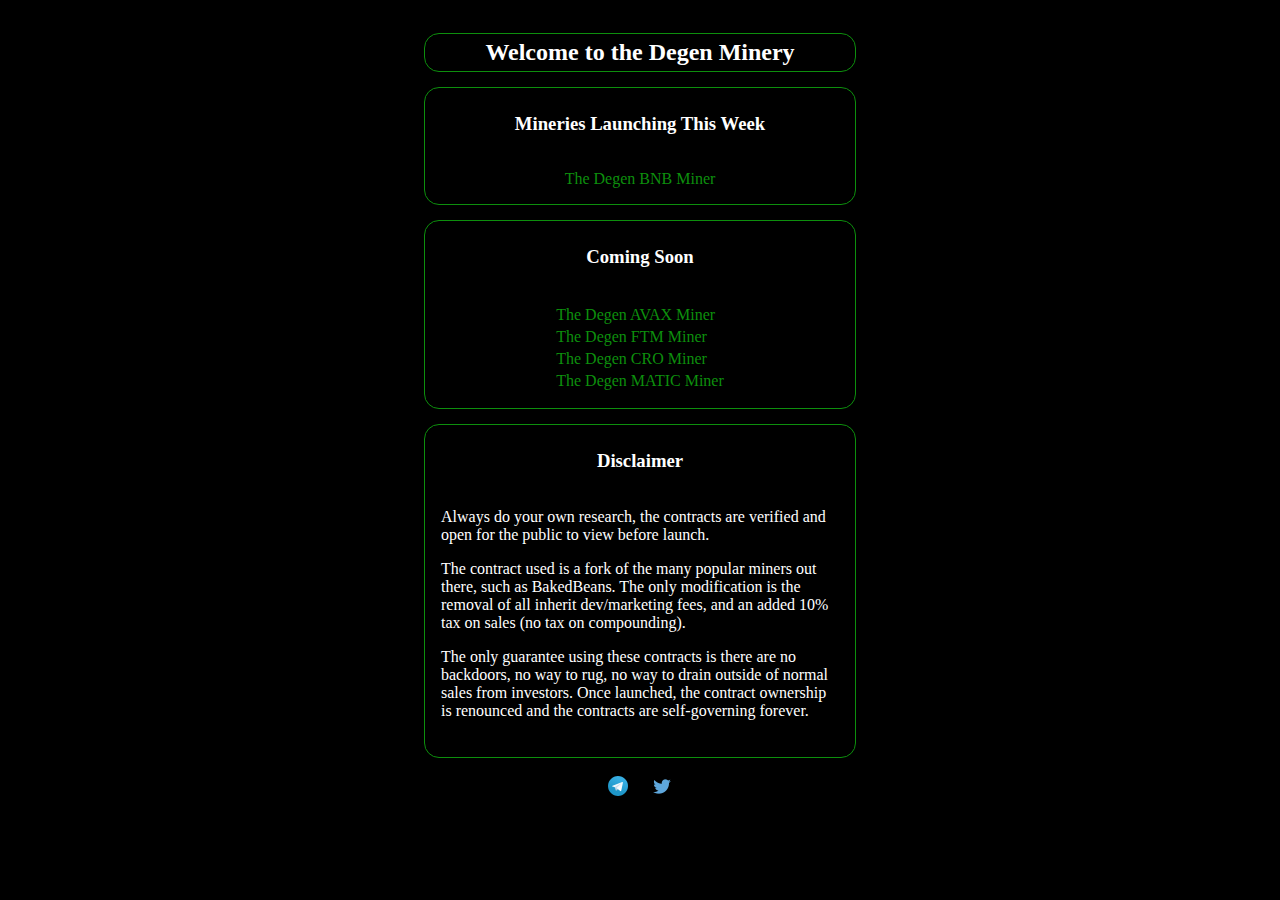
==== index.html @ 96f9ca47 "Update index.html" ====
<html lang="en">
<head>
    <meta charset="utf-8">
    <meta name="viewport" content="width=device-width, initial-scale=1">
    <meta name="description" content="The Degen Minery">
    <meta name="author" content="Bitty">
    <title>The Degen Minery</title>
<!-- BEGIN: CSS Assets-->
	<link rel="icon" href="favicon.ico" type="image/x-icon"/>
	<link rel="shortcut icon" href="favicon.ico" type="image/x-icon"/>
    <link rel="stylesheet" href="css/index.css" />
<!-- END: CSS Assets-->
	
</head>

<body>
<!----------------HEADER----------------->
	<div class="head"></div>
<!----------------HEADER----------------->
<!----------------CONTENT---------------->
	<div class="content">

		<div class="center border-green mgb15">
			<h2 class="center100">Welcome to the Degen Minery</h2>
		</div>

		<div class="center100 mgb15 border-green width400 padbot15">
			<table class="center100">
				<tr class="center100 mgb15">
					<td>	
						<h3>Mineries Launching This Week</h3>
					</td>
				</tr>
				<tr class="center100">
					<td>
						<a href="./bnb.html">The Degen BNB Miner</a>
					</td>
				</tr>					
			</table>
		</div>

		<div class="center100 mgb15 border-green width400 padbot15">
			<table class="center100">
				<tr class="center100 mgb15">
					<td class="">	
						<h3>Coming Soon</h3>
					</td>
				</tr>
				<tr>
					<td>
						<a href="">The Degen AVAX Miner</a>
					</td>
				</tr>	
				<tr>
					<td>
						<a href="">The Degen FTM Miner</a>
					</td>
				</tr>	
				<tr>
					<td>
						<a href="">The Degen CRO Miner</a>
					</td>
				</tr>	
				<tr>
					<td>
						<a href="">The Degen MATIC Miner</a>
					</td>
				</tr>					
			</table>
		</div>

		<div class="center100 mgb15 border-green width400 padbot15">
			<table class="center100">
				<tr class="center100">
					<td class="">	
						<h3>Disclaimer</h3>
					</td>
				</tr>
				<tr class="center100 mgb5">
					<td class="">	
						<p>Always do your own research, the contracts are verified and open for the public to view before launch.</p>
						<p>The contract used is a fork of the many popular miners out there, such as BakedBeans. The only modification is the removal of all inherit dev/marketing fees, and an added 10% tax on sales (no tax on compounding).</p>
						<p>The only guarantee using these contracts is there are no backdoors, no way to rug, no way to drain outside of normal sales from investors. 
							Once launched, the contract ownership is renounced and the contracts are self-governing forever.
						</p>
					</td>
				</tr>				
			</table>
		</div>

	</div>
<!----------------CONTENT---------------->
</body>

<footer class="center100">
	<table>
		<tr>
			<td>
				<a href="https://t.me/DegenMinery" target="_blank"><img alt="Telegram" class="social" src="img/telegram.svg"></a>
			</td>
			<td>
				<a href="https://twitter.com/DegenMinery" target="_blank"><img alt="Twitter" class="social" src="img/twitter.png"></a>
			</td>
		</tr>
	</table>
</footer>

</html>
---- css/index.css ----
html{scroll-behavior: smooth;} 


body{
	background: black;
	color: white;
}

.header{
	display: flex;
	text-align: center;
	margin: 0px auto;
	height: 100px;
	padding-bottom: 10px;
}

.bottom-blue{
	border-bottom: 1px solid #0000AA;
	padding-bottom: 10px;
}

.bottom-grey{
	border-bottom: 1px solid #333333;
	padding-bottom: 1px;
}
.header-links{
	justify-content: center;
}

@media only screen and (max-width: 600px){
	.header-links{
		justify-content: center;
		font-size: 16px;
		margin: 0px;
		padding: 0px;
	}
}

.text-center{
	text-align: center;
}

.content{
	padding-top: 25px;
}

.input{
	width: 100%;
	max-width: 400px;
}

.header-logo{
	max-height: 150px;
	height:auto;
	max-width: 150px;
	width: 20vw;
	position: absolute;
	display: flex;
}

.header-text{
	padding-top: 5px;
	font-size: 60px;
	margin: auto;
	width: 60vw;
	font-family: glo-hal;
}

@media only screen and (max-width: 900px){
	.header-text{
		font-size: 30px;
	}
}

.center{
	display: flex;
	justify-content: center;
	margin: auto;
	width: 75%;
}

.center100{
	display: flex;
	justify-content: center;
	margin: auto;
	width: 100%;
}

@media only screen and (max-width: 900px){
	.center{
		display: flex;
		justify-content: center;
		margin: auto;
		width: 95%;
	}
}

.flex{
	display: flex;
}

.inline{
	display: inline;
}

.block{
	display: block;
}

.mgb5{
	margin-bottom: 5px;
}

.mgb15{
	margin-bottom: 15px;
}

.width400{
	width:400px;
}

.fullwidth{
	width: 100%;
}

.border-green{
	border: 1px solid #0d8f0d;
	border-radius: 15px;
	padding: 5px 15px;
	width: 400px;
}

.border-yellow{
	border: 1px solid #f3c944;
	border-radius: 15px;
	padding: 5px 15px;
	width: 400px;
}

.bnb-color{
	color: #f3c944;
}

@media only screen and (max-width: 400px){
	.center{
		font-size: 14px;
		width: 100% !important;
		margin: 0 auto;
		padding-right: 0px;
		padding-left: 0px;
	}
	.inner{
		font-size: 12px;
		width: 100%;
		padding: 3px 5px 3px 5px;
	}
}

.social{
	height: auto;
	width: 20px;
	margin: 0 10 0 10;
}

.home{
	height: auto;
	width: 22px;
}

.padbot15{
	padding-bottom: 15px;
}

.padtop15{
	padding-top: 15px;
}

a:link {
	color: #0d8f0d;
	background-color: transparent;
	text-decoration: none;
  }
  
a:visited {
	color: #0d8f0d;
	background-color: transparent;
	text-decoration: none;
}

.wallet-connector{
	width: 400px;
	height: 45px;
	background: red;
	border: 1px solid red;
	border-radius: 15px;
	padding: 5px 15px;
	transition-duration: 0.4s;
	color: white;
}

.wallet-connector:hover{
	background: grey;
}

.wallet-connector:active{
	background: lightgray;
}

.wallet-connected{
	width: 400px;
	height: 45px;
	background: #0d8f0d;
	border: 1px solid #0d8f0d;
	border-radius: 15px;
	padding: 5px 15px;
	transition-duration: 0.4s;
	color: white;
}

.wallet-connected:hover{
	background: grey;
}

.wallet-connected:active{
	background: lightgray;
}

.text-left{
	text-align: left;
}

.text-right{
	text-align: right;
}

.text-center{
	text-align: center;
}
  
input {
    background: #6d6d6d;
	color: white;
}

.input:focus,
textarea:focus,
select:focus {
    outline: none !important;
}

::placeholder {
    /* Chrome, Firefox, Opera, Safari 10.1+ */
    color: #333333 !important;
    opacity: 1;
    /* Firefox */
}

/* Chrome, Safari, Edge, Opera */
input::-webkit-outer-spin-button,
input::-webkit-inner-spin-button {
    -webkit-appearance: none;
    margin: 0;
}

/* Firefox */
input[type=number] {
    -moz-appearance: textfield;
}

::placeholder {
  color: #333333;
  opacity: 1; /* Firefox */
}

:-ms-input-placeholder { /* Internet Explorer 10-11 */
 color: 333333;
}

::-ms-input-placeholder { /* Microsoft Edge */
 color: 333333;
}

.buy-button{
	display: inline-block;
	outline: 0;
	cursor: pointer;
	border: none;
	padding: 0 56px;
	height: 45px;
	line-height: 45px;
	border-radius: 7px;
	background-color: #015ac0;
	color: white;
	font-weight: 400;
	font-size: 16px;
	box-shadow: 0 4px 14px 0 rgb(0 118 255 / 39%);
	transition: background 0.2s ease,color 0.2s ease,box-shadow 0.2s ease;
}
.buy-button:hover{
	background: rgba(0,150,255,0.9);
	box-shadow: 0 6px 20px rgb(0 118 255 / 23%);
}

.sell-button{
	outline: 0;
	cursor: pointer;
	border: none;
	padding: 0 56px;
	height: 45px;
	line-height: 45px;
	border-radius: 7px;
	background-color: #015ac0;
	color: white;
	font-weight: 400;
	font-size: 16px;
	box-shadow: 0 4px 14px 0 rgb(0 118 255 / 39%);
	transition: background 0.2s ease,color 0.2s ease,box-shadow 0.2s ease;
}
.sell-button:hover{
	background: rgba(0,150,255,0.9);
	box-shadow: 0 6px 20px rgb(0 118 255 / 23%);
}

.compound-button{
	outline: 0;
	cursor: pointer;
	border: none;
	padding: 0 56px;
	height: 45px;
	line-height: 45px;
	border-radius: 7px;
	background-color: #015ac0;
	color: white;
	font-weight: 400;
	font-size: 16px;
	box-shadow: 0 4px 14px 0 rgb(0 118 255 / 39%);
	transition: background 0.2s ease,color 0.2s ease,box-shadow 0.2s ease;
}
.compound-button:hover{
	background: rgba(0,150,255,0.9);
	box-shadow: 0 6px 20px rgb(0 118 255 / 23%);
}
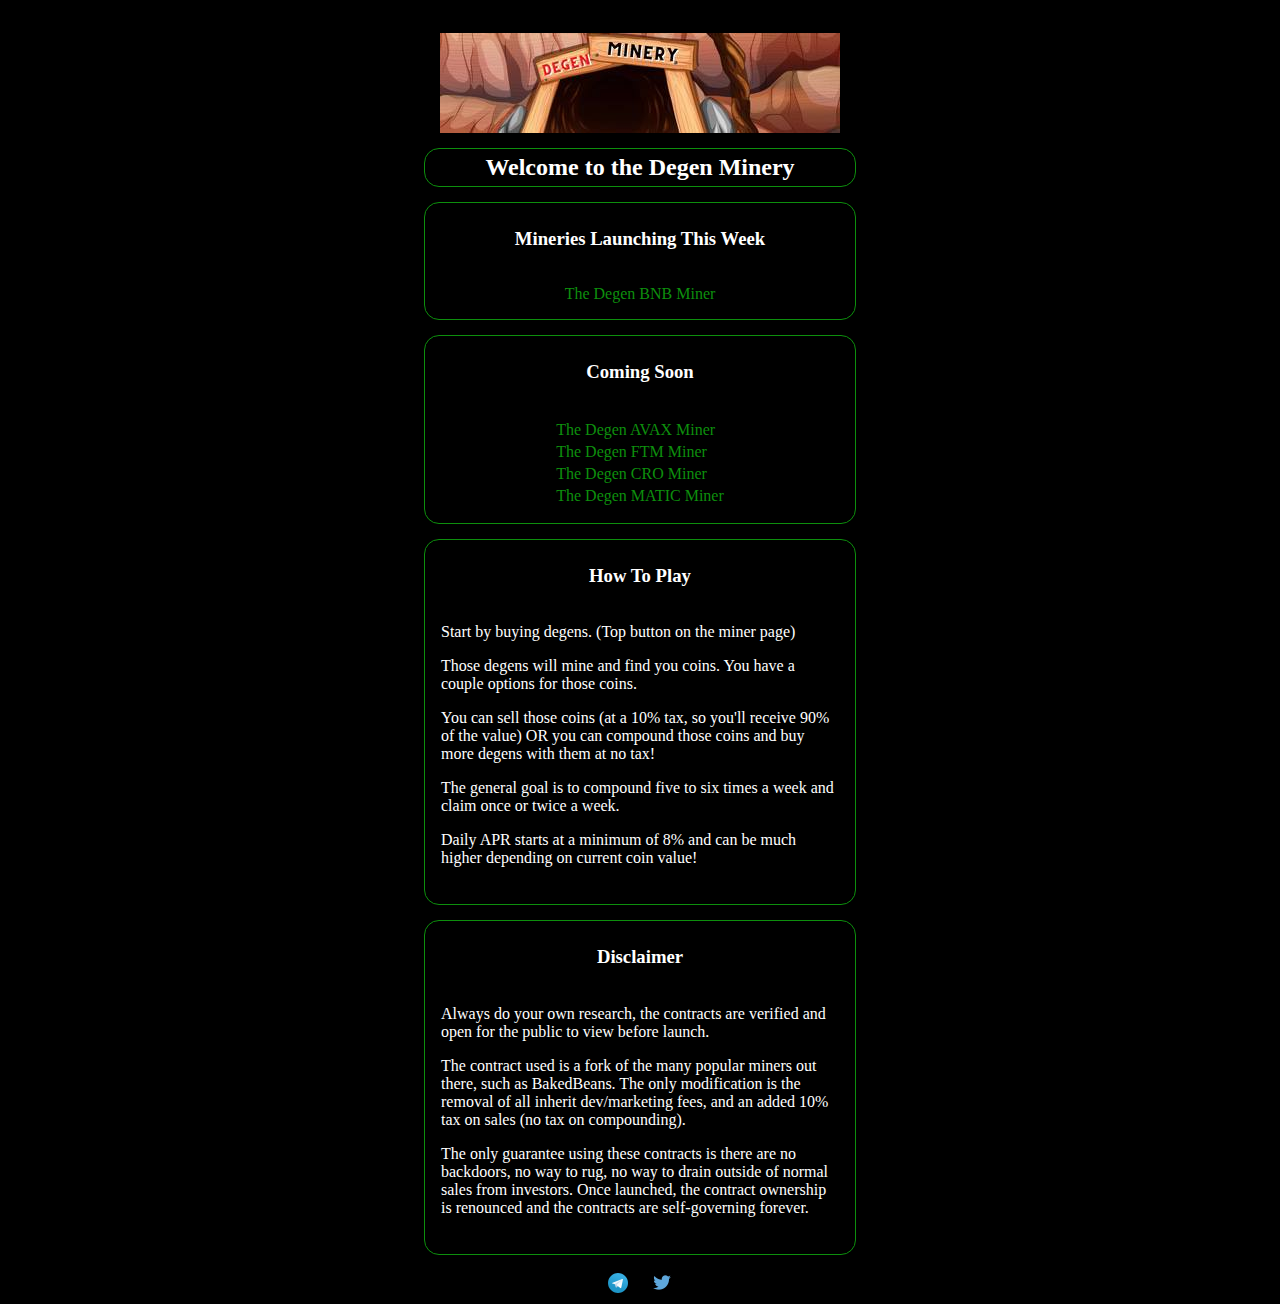
==== commit b9fe58f6: "cosmetics update" ====
--- a/index.html
+++ b/index.html
@@ -6,8 +6,8 @@
     <meta name="author" content="Bitty">
     <title>The Degen Minery</title>
 <!-- BEGIN: CSS Assets-->
-	<link rel="icon" href="favicon.ico" type="image/x-icon"/>
-	<link rel="shortcut icon" href="favicon.ico" type="image/x-icon"/>
+	<link rel="icon" href="img/favicon.png" type="image/x-icon"/>
+	<link rel="shortcut icon" href="img/favicon.png" type="image/x-icon"/>
     <link rel="stylesheet" href="css/index.css" />
 <!-- END: CSS Assets-->
 	
@@ -20,7 +20,11 @@
 <!----------------CONTENT---------------->
 	<div class="content">
 
-		<div class="center border-green mgb15">
+		<div class="center100 mgb15">
+			<img alt="" class="" src="img/landing-header.jpg">
+		</div>
+
+		<div class="center100 border-green mgb15">
 			<h2 class="center100">Welcome to the Degen Minery</h2>
 		</div>
 
@@ -73,6 +77,25 @@
 			<table class="center100">
 				<tr class="center100">
 					<td class="">	
+						<h3>How To Play</h3>
+					</td>
+				</tr>
+				<tr class="center100 mgb5">
+					<td class="">	
+						<p>Start by buying degens. (Top button on the miner page)</p>
+						<p>Those degens will mine and find you coins. You have a couple options for those coins.</p>
+						<p>You can sell those coins (at a 10% tax, so you'll receive 90% of the value) OR you can compound those coins and buy more degens with them at no tax!</p>
+						<p>The general goal is to compound five to six times a week and claim once or twice a week.</p>
+						<p>Daily APR starts at a minimum of 8% and can be much higher depending on current coin value!</p>
+					</td>
+				</tr>				
+			</table>
+		</div>
+
+		<div class="center100 mgb15 border-green width400 padbot15">
+			<table class="center100">
+				<tr class="center100">
+					<td class="">	
 						<h3>Disclaimer</h3>
 					</td>
 				</tr>
--- a/css/index.css
+++ b/css/index.css
@@ -116,7 +116,12 @@
 }
 
 .width400{
-	width:400px;
+	width: 400px;
+}
+
+.width400pad{
+	padding: 5px 15px;
+	width: 400px;
 }
 
 .fullwidth{
@@ -188,14 +193,13 @@
 }
 
 .wallet-connector{
-	width: 400px;
-	height: 45px;
 	background: red;
 	border: 1px solid red;
+	transition-duration: 0.4s;
+	color: white;
 	border-radius: 15px;
 	padding: 5px 15px;
-	transition-duration: 0.4s;
-	color: white;
+	width: 400px;
 }
 
 .wallet-connector:hover{
@@ -207,14 +211,13 @@
 }
 
 .wallet-connected{
-	width: 400px;
-	height: 45px;
 	background: #0d8f0d;
 	border: 1px solid #0d8f0d;
+	transition-duration: 0.4s;
+	color: white;
 	border-radius: 15px;
 	padding: 5px 15px;
-	transition-duration: 0.4s;
-	color: white;
+	width: 400px;
 }
 
 .wallet-connected:hover{
@@ -341,5 +344,50 @@
 	box-shadow: 0 6px 20px rgb(0 118 255 / 23%);
 }
 
-
-
+.popup-overlay {
+	/*Hides pop-up when there is no "active" class*/
+	visibility: hidden;
+	position: absolute;
+	background: black;
+	border: 3px solid #666666;
+	width: 200px;
+	height: 100px;
+	left: 50%;
+	right: 50%;
+  }
+  
+  .popup-overlay.active {
+	/*displays pop-up when "active" class is present*/
+	visibility: visible;
+	text-align: center;
+  }
+  
+  .popup-content {
+	/*Hides pop-up content when there is no "active" class */
+	visibility: hidden;
+  }
+  
+  .popup-content.active {
+	/*Shows pop-up content when "active" class is present */
+	visibility: visible;
+  }
+  
+  .popup-button {
+	display: inline-block;
+	vertical-align: middle;
+	border-radius: 30px;
+	margin: .20rem;
+	font-size: 1rem;
+	color: #666666;
+	background: #ffffff;
+	border: 1px solid #666666;
+  }
+  
+  .popup-button:hover {
+	border: 1px solid #666666;
+	background: black;
+	color: #ffffff;
+  }
+
+
+
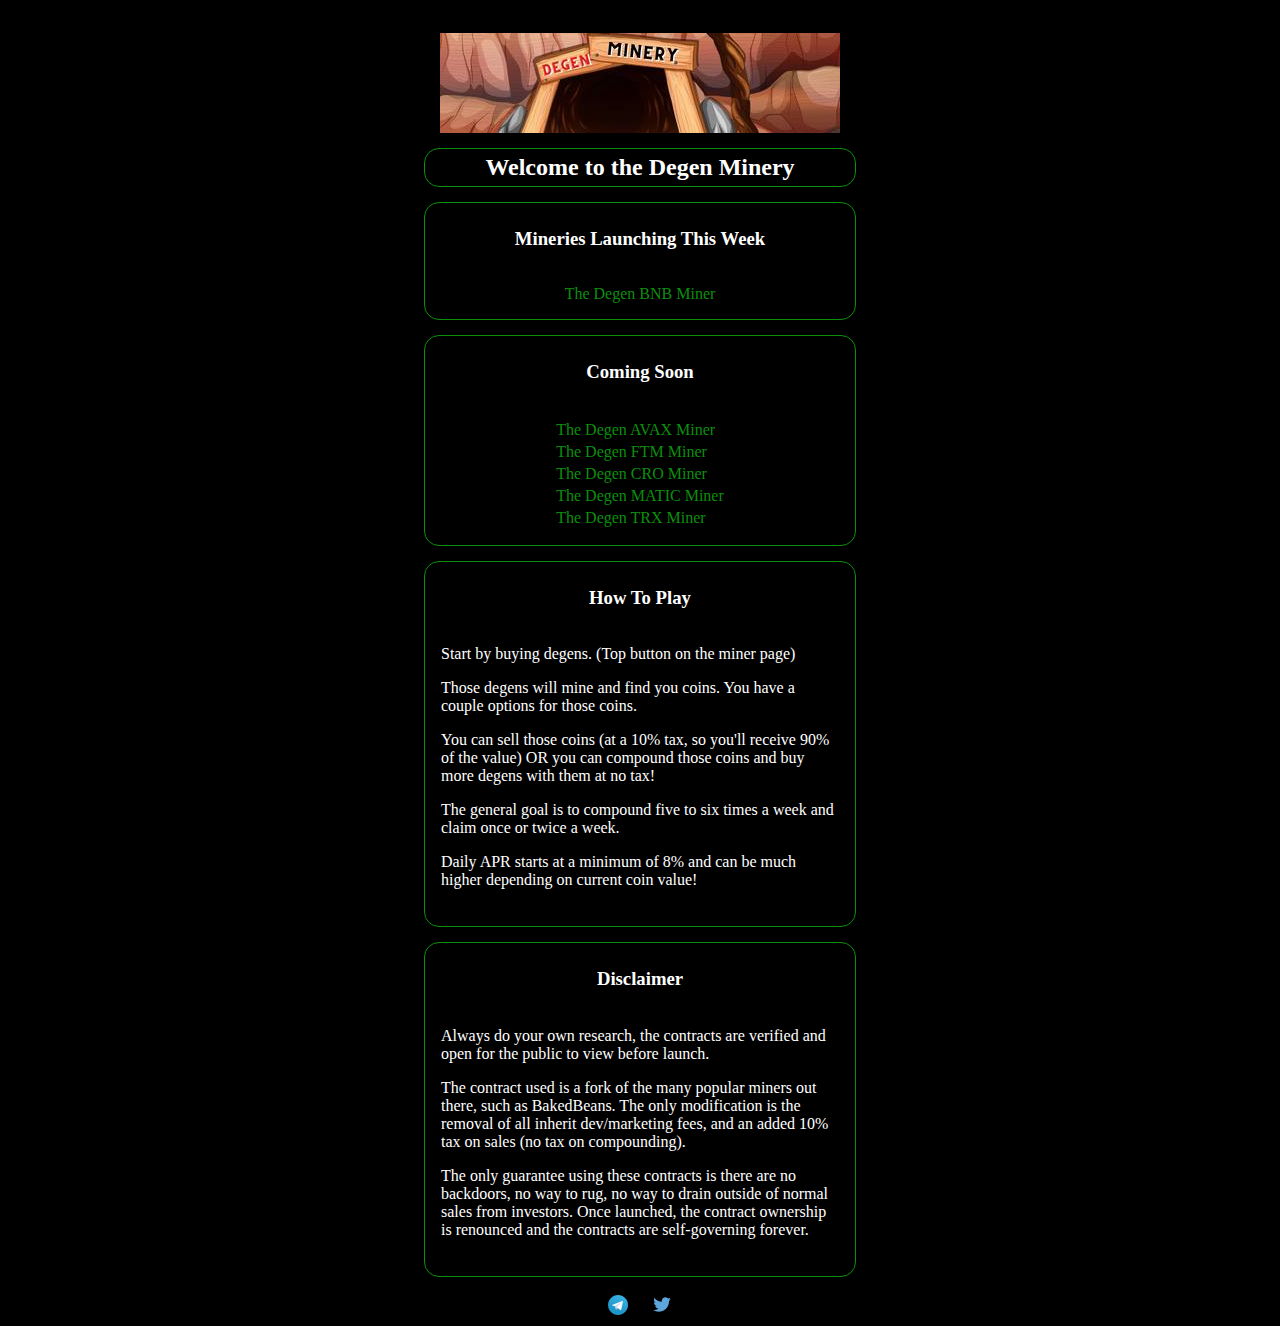
==== commit 2f41a552: "Update index.html" ====
--- a/index.html
+++ b/index.html
@@ -69,6 +69,11 @@
 					<td>
 						<a href="">The Degen MATIC Miner</a>
 					</td>
+				</tr>
+				<tr>
+					<td>
+						<a href="">The Degen TRX Miner</a>
+					</td>
 				</tr>					
 			</table>
 		</div>
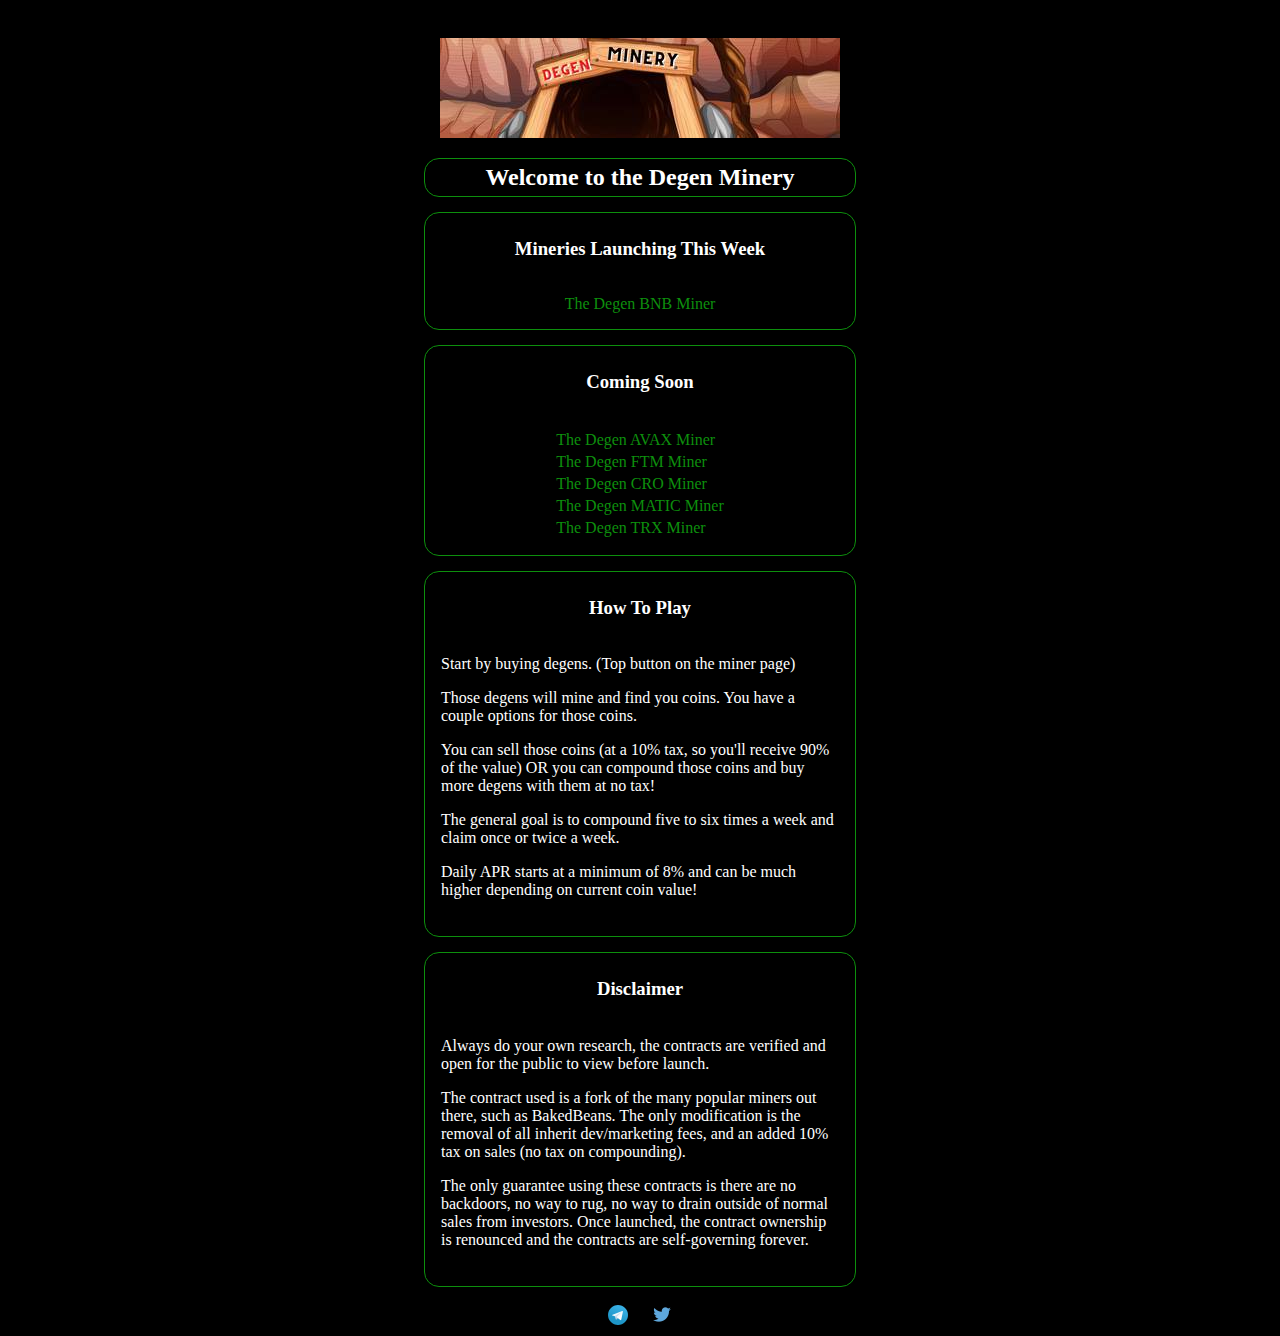
==== commit c6dd1f65: "cosmetics, ref-carryover, width fixes" ====
--- a/index.html
+++ b/index.html
@@ -20,8 +20,8 @@
 <!----------------CONTENT---------------->
 	<div class="content">
 
-		<div class="center100 mgb15">
-			<img alt="" class="" src="img/landing-header.jpg">
+		<div class="center100 width400pad mgb15">
+			<img alt="" src="img/landing-header.jpg">
 		</div>
 
 		<div class="center100 border-green mgb15">
@@ -37,7 +37,7 @@
 				</tr>
 				<tr class="center100">
 					<td>
-						<a href="./bnb.html">The Degen BNB Miner</a>
+						<a class="href-ref-link" href="/bnb.html">The Degen BNB Miner</a>
 					</td>
 				</tr>					
 			</table>
@@ -52,27 +52,27 @@
 				</tr>
 				<tr>
 					<td>
-						<a href="">The Degen AVAX Miner</a>
+						<a class="href-ref-link" href="">The Degen AVAX Miner</a>
 					</td>
 				</tr>	
 				<tr>
 					<td>
-						<a href="">The Degen FTM Miner</a>
+						<a class="href-ref-link" href="">The Degen FTM Miner</a>
 					</td>
 				</tr>	
 				<tr>
 					<td>
-						<a href="">The Degen CRO Miner</a>
+						<a class="href-ref-link" href="">The Degen CRO Miner</a>
 					</td>
 				</tr>	
 				<tr>
 					<td>
-						<a href="">The Degen MATIC Miner</a>
+						<a class="href-ref-link" href="">The Degen MATIC Miner</a>
 					</td>
 				</tr>
 				<tr>
 					<td>
-						<a href="">The Degen TRX Miner</a>
+						<a class="href-ref-link" href="">The Degen TRX Miner</a>
 					</td>
 				</tr>					
 			</table>
@@ -120,8 +120,8 @@
 <!----------------CONTENT---------------->
 </body>
 
-<footer class="center100">
-	<table>
+<footer class="center100 width400">
+	<table class="center100">
 		<tr>
 			<td>
 				<a href="https://t.me/DegenMinery" target="_blank"><img alt="Telegram" class="social" src="img/telegram.svg"></a>
@@ -133,4 +133,7 @@
 	</table>
 </footer>
 
+<script type="text/javascript" src="js/jquery.js"></script>
+<script type="text/javascript" src="js/utils.js"></script>
+
 </html>--- a/css/index.css
+++ b/css/index.css
@@ -115,6 +115,10 @@
 	margin-bottom: 15px;
 }
 
+.mgb30{
+	margin-bottom: 30px;
+}
+
 .width400{
 	width: 400px;
 }
@@ -140,6 +144,11 @@
 	border-radius: 15px;
 	padding: 5px 15px;
 	width: 400px;
+}
+
+.border-only-yellow{
+	border: 1px solid #f3c944;
+	border-radius: 15px;
 }
 
 .bnb-color{
@@ -239,51 +248,8 @@
 .text-center{
 	text-align: center;
 }
-  
-input {
-    background: #6d6d6d;
-	color: white;
-}
-
-.input:focus,
-textarea:focus,
-select:focus {
-    outline: none !important;
-}
-
-::placeholder {
-    /* Chrome, Firefox, Opera, Safari 10.1+ */
-    color: #333333 !important;
-    opacity: 1;
-    /* Firefox */
-}
-
-/* Chrome, Safari, Edge, Opera */
-input::-webkit-outer-spin-button,
-input::-webkit-inner-spin-button {
-    -webkit-appearance: none;
-    margin: 0;
-}
-
-/* Firefox */
-input[type=number] {
-    -moz-appearance: textfield;
-}
-
-::placeholder {
-  color: #333333;
-  opacity: 1; /* Firefox */
-}
-
-:-ms-input-placeholder { /* Internet Explorer 10-11 */
- color: 333333;
-}
-
-::-ms-input-placeholder { /* Microsoft Edge */
- color: 333333;
-}
-
-.buy-button{
+
+/* .buy-button{
 	display: inline-block;
 	outline: 0;
 	cursor: pointer;
@@ -302,7 +268,7 @@
 .buy-button:hover{
 	background: rgba(0,150,255,0.9);
 	box-shadow: 0 6px 20px rgb(0 118 255 / 23%);
-}
+} */
 
 .sell-button{
 	outline: 0;
@@ -389,5 +355,54 @@
 	color: #ffffff;
   }
 
-
-
+  .container {
+	display: flex;
+	flex-direction: column;
+	align-items: center;
+	justify-content: center;
+  }
+  .uppercase {
+	text-transform: uppercase;
+  }
+  .btn {
+	display: inline-block;
+	background: transparent;
+	color: inherit;
+	font: inherit;
+	border: 0;
+	outline: 0;
+	padding: 0;
+	transition: all 200ms ease-in;
+	cursor: pointer;
+	width: 200px;
+  }
+  .btn--primary {
+	background: #015ac0;
+	color: #fff;
+	box-shadow: 0 0 10px 2px rgba(0, 0, 0, 0.1);
+	border-radius: 2px;
+	padding: 12px 36px;
+  }
+  .btn--primary:hover {
+	background: rgba(0,150,255,0.9);
+	box-shadow: 0 6px 20px rgb(0 118 255 / 23%);
+  }
+  .btn--primary:active {
+	background: #015ac0;
+	box-shadow: inset 0 0 10px 2px rgba(0, 0, 0, 0.2);
+  }
+  .btn--inside {
+	margin-left: -112px;
+  }
+  .form__field {
+	max-width: 300px;
+	background: black;
+	color: #fff;
+	font: inherit;
+	box-shadow: 0 6px 10px 0 rgba(255, 255, 255, 0.1);
+	border: 0;
+	outline: 0;
+	padding: 22px 18px;
+	border: 1px solid #015ac0;
+  }
+  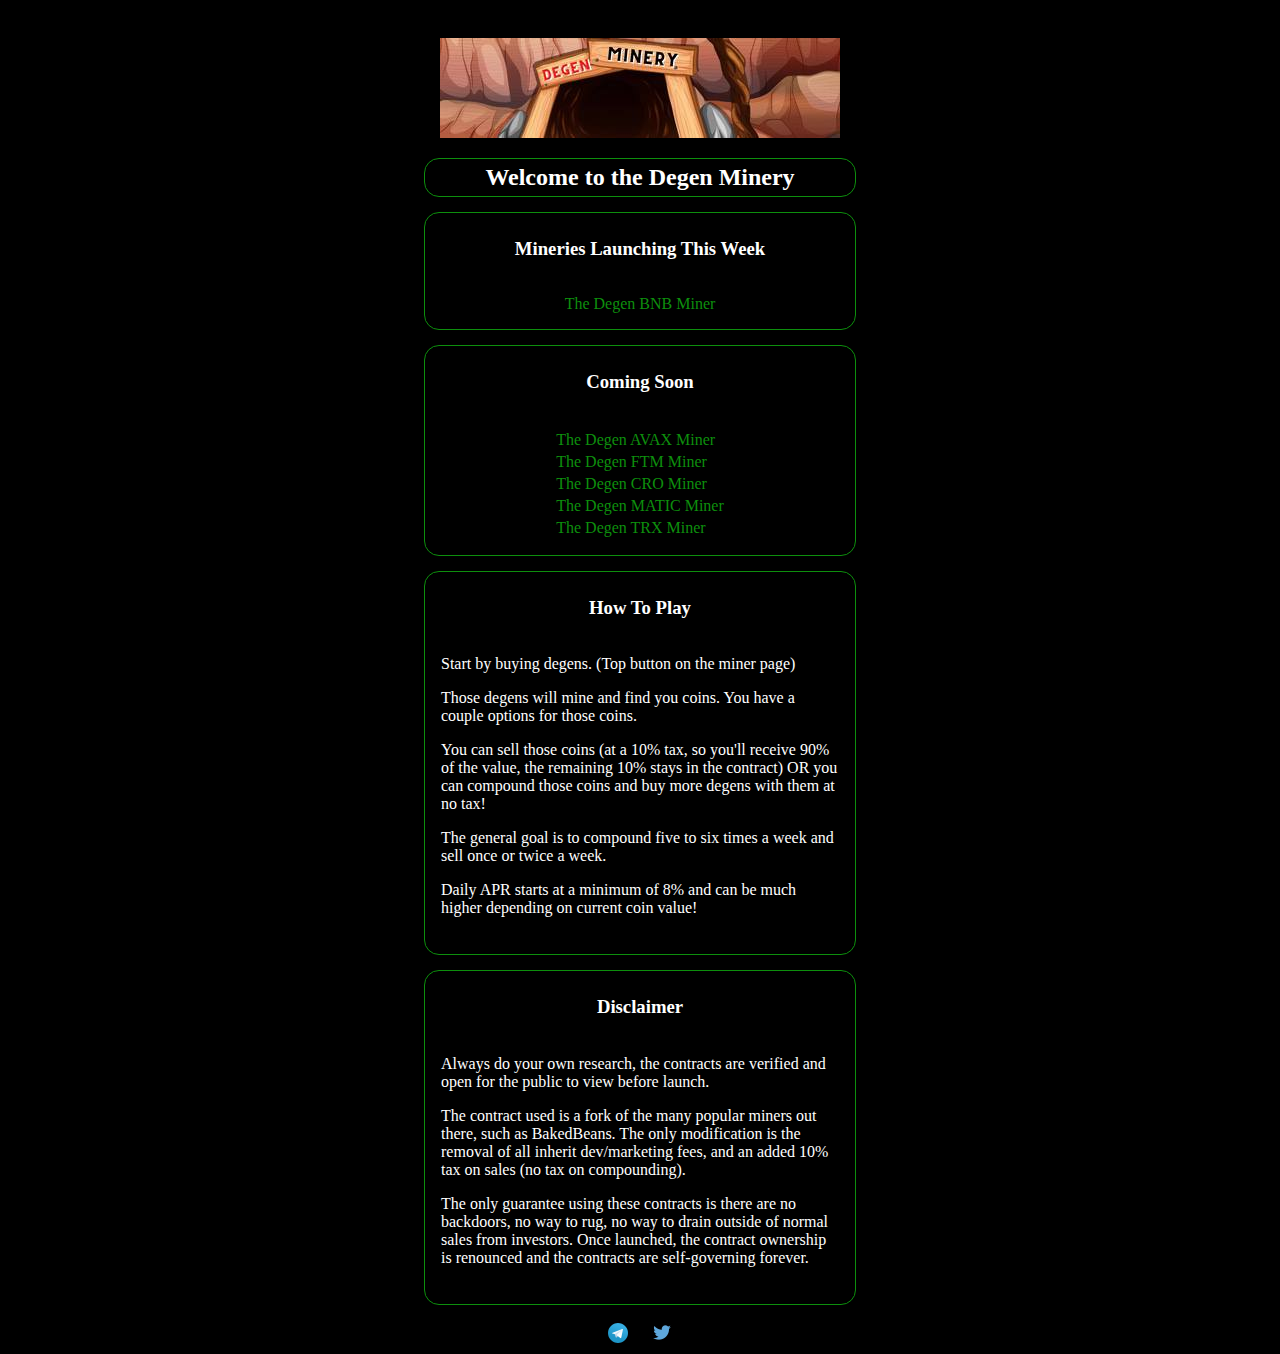
==== commit 6395e213: "minor update to info" ====
--- a/index.html
+++ b/index.html
@@ -89,8 +89,8 @@
 					<td class="">	
 						<p>Start by buying degens. (Top button on the miner page)</p>
 						<p>Those degens will mine and find you coins. You have a couple options for those coins.</p>
-						<p>You can sell those coins (at a 10% tax, so you'll receive 90% of the value) OR you can compound those coins and buy more degens with them at no tax!</p>
-						<p>The general goal is to compound five to six times a week and claim once or twice a week.</p>
+						<p>You can sell those coins (at a 10% tax, so you'll receive 90% of the value, the remaining 10% stays in the contract) OR you can compound those coins and buy more degens with them at no tax!</p>
+						<p>The general goal is to compound five to six times a week and sell once or twice a week.</p>
 						<p>Daily APR starts at a minimum of 8% and can be much higher depending on current coin value!</p>
 					</td>
 				</tr>				
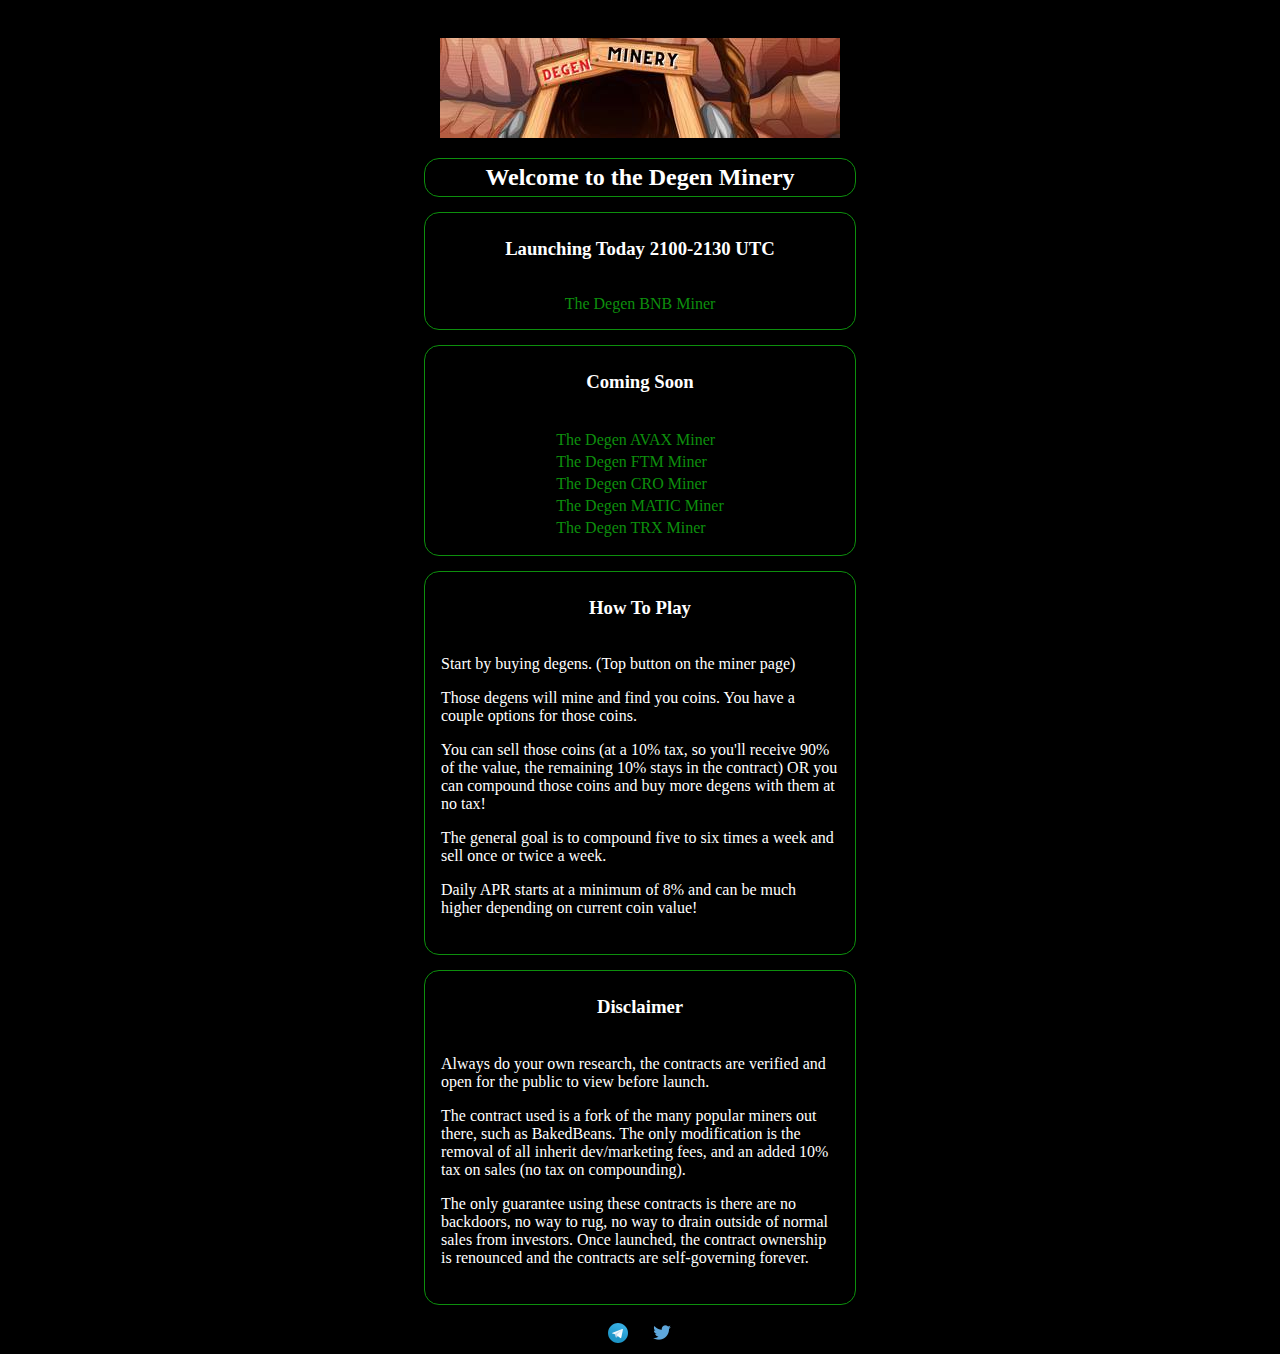
==== commit 710f4ec1: "timer add" ====
--- a/index.html
+++ b/index.html
@@ -32,7 +32,7 @@
 			<table class="center100">
 				<tr class="center100 mgb15">
 					<td>	
-						<h3>Mineries Launching This Week</h3>
+						<h3>Launching Today 2100-2130 UTC</h3>
 					</td>
 				</tr>
 				<tr class="center100">
--- a/css/index.css
+++ b/css/index.css
@@ -153,6 +153,10 @@
 
 .bnb-color{
 	color: #f3c944;
+}
+
+.countdown{
+	color: red
 }
 
 @media only screen and (max-width: 400px){
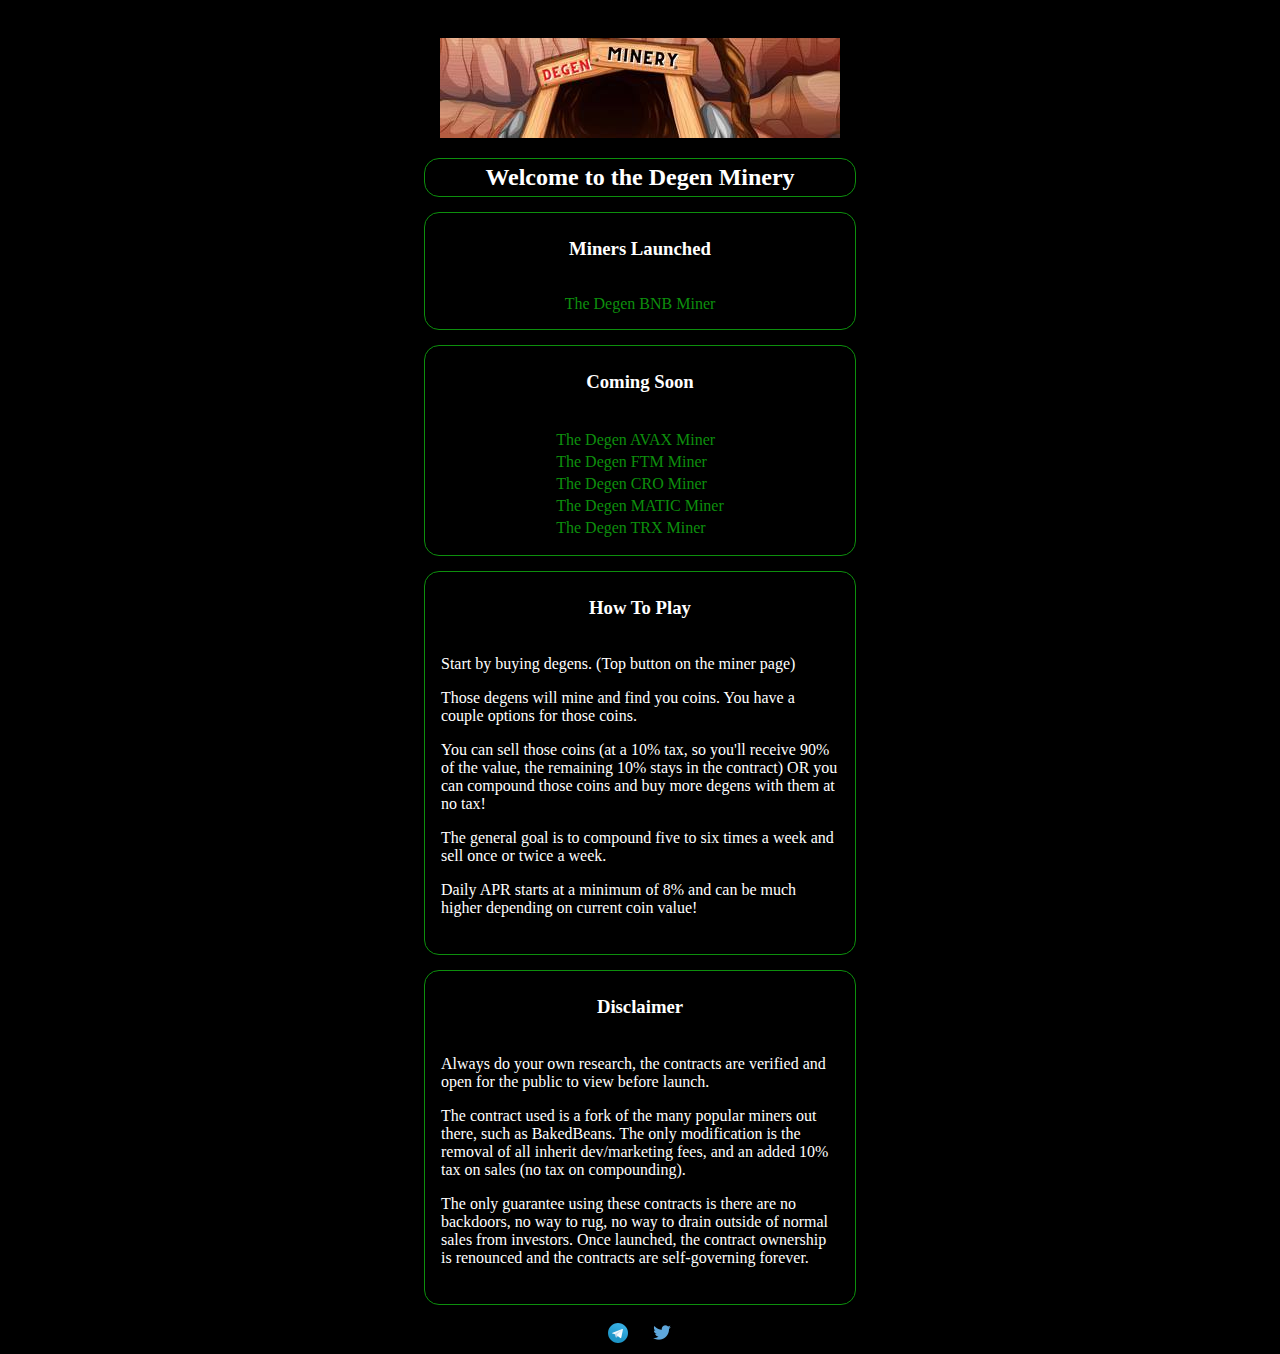
==== commit 0e83abe2: "Update index.html" ====
--- a/index.html
+++ b/index.html
@@ -32,7 +32,7 @@
 			<table class="center100">
 				<tr class="center100 mgb15">
 					<td>	
-						<h3>Launching Today 2100-2130 UTC</h3>
+						<h3>Miners Launched</h3>
 					</td>
 				</tr>
 				<tr class="center100">
--- a/css/index.css
+++ b/css/index.css
@@ -369,16 +369,14 @@
 	text-transform: uppercase;
   }
   .btn {
-	display: inline-block;
+	width: 100%;
 	background: transparent;
 	color: inherit;
 	font: inherit;
 	border: 0;
 	outline: 0;
-	padding: 0;
 	transition: all 200ms ease-in;
 	cursor: pointer;
-	width: 200px;
   }
   .btn--primary {
 	background: #015ac0;
@@ -395,9 +393,9 @@
 	background: #015ac0;
 	box-shadow: inset 0 0 10px 2px rgba(0, 0, 0, 0.2);
   }
-  .btn--inside {
+/*   .btn--inside {
 	margin-left: -112px;
-  }
+  } */
   .form__field {
 	max-width: 300px;
 	background: black;
